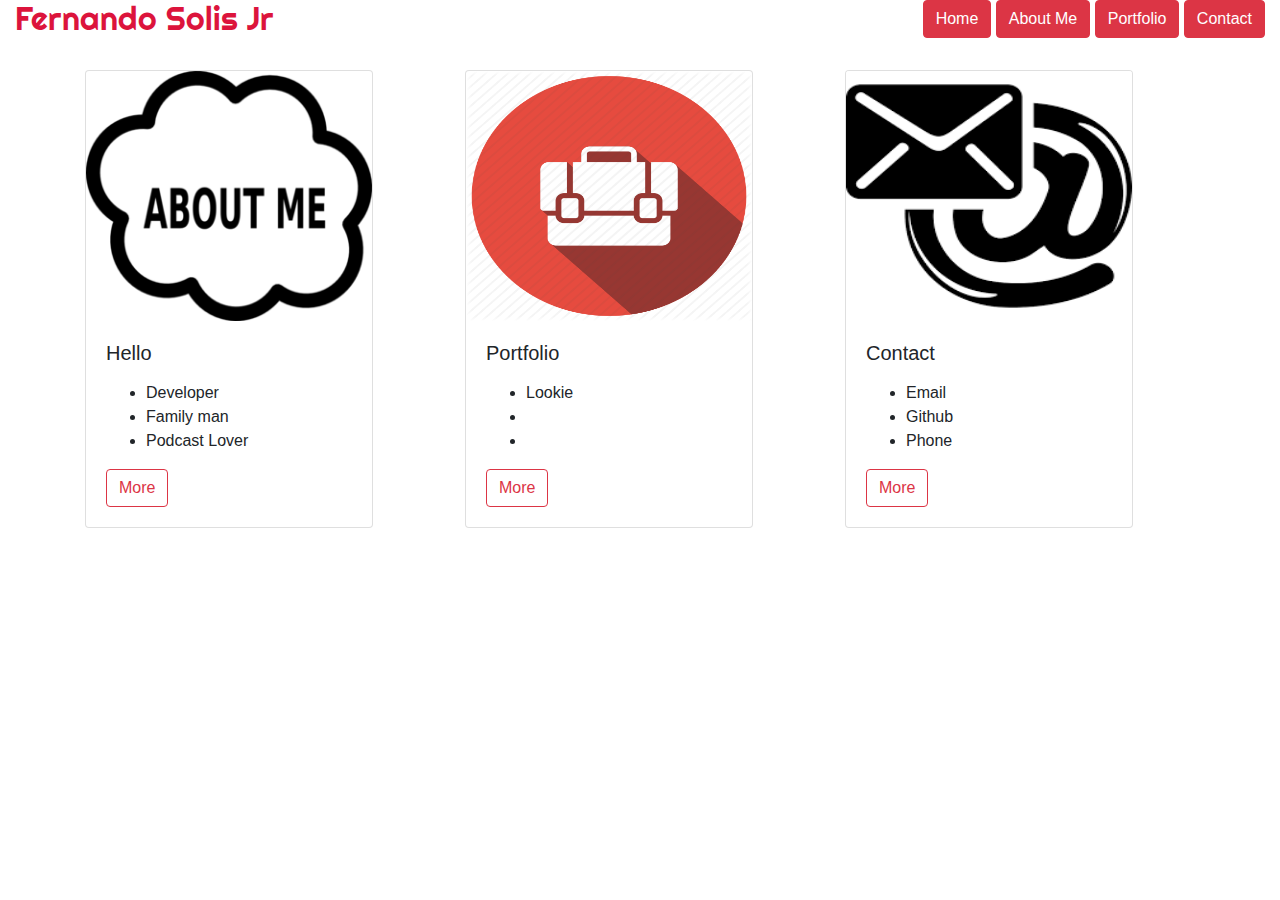
==== index.html @ 8100686f "updated portfolio but couldnt get the links to work for some reason" ====
<!DOCTYPE html>
<html lang="en">
<head>
    <meta charset="UTF-8">
    <meta name="viewport" content="width=device-width, initial-scale=1.0">
    <meta http-equiv="X-UA-Compatible" content="ie=edge">
    <!-- css -->
    <link rel="stylesheet" href="./assets/css/style.css">
    <!-- google fonts -->
    <link href="https://fonts.googleapis.com/css?family=Cabin|Dancing+Script|Righteous&display=swap" rel="stylesheet">
    <!-- bootstrap -->
    <link rel="stylesheet" href="https://stackpath.bootstrapcdn.com/bootstrap/4.3.1/css/bootstrap.min.css" integrity="sha384-ggOyR0iXCbMQv3Xipma34MD+dH/1fQ784/j6cY/iJTQUOhcWr7x9JvoRxT2MZw1T" crossorigin="anonymous">

    <title>Portfolio</title>

    
</head>
<body>
    
    <div class="container-fluid" >
    <div class ="navBar">
        <h2 class = "float-left">Fernando Solis Jr</h2>
        <span class ="float-right">
        <button type="button" class="btn btn-danger">Home</button>
        <button type="button" class="btn btn-danger">About Me</button>
        <button type="button" class="btn btn-danger">Portfolio</button>
        <button type="button" class="btn btn-danger">Contact</button>
        </span> 
    </div>
    </div>
    <div class="clearfix"></div><br>

    <div class="container">

        <div class="row">  
            <div class="col-md-4">
            <div class="card" style="width: 18rem;">
                <img src="/assets/images/aboutme.png" width="150px" height="250px" class="card-img-top" alt="...">
                <div class="card-body">
                <h5 class="card-title">Hello</h5>
                <p class="card-text">
                    <ul>
                        <li>Developer</li>
                        <li>Family man</li>
                        <li>Podcast Lover</li>
                    </ul>
                </p>
                <a href="aboutme.html" class="btn btn-outline-danger">More</a>
                </div>
            </div>
            </div>

            <div class="col-md-4">
            <div class="card" style="width: 18rem;">
                <img src="/assets/images/portfolio.png" width="150px" height="250px" class="card-img-top" alt="...">
                <div class="card-body">
                <h5 class="card-title">Portfolio</h5>
                <p class="card-text">
                <ul>
                    <li>Lookie</li>
                    <li></li>
                    <li></li>
                </ul>
                </p>
                <a href="./portfolio.html" class="btn btn-outline-danger">More</a>
                </div>
            </div>
            </div>

            <div class="col-md-4">
            <div class="card" style="width: 18rem;">
                <img src="/assets/images/contactme.png" width="150px" height="250px" class="card-img-top" alt="...">
                <div class="card-body">
                <h5 class="card-title">Contact</h5>
                <p class="card-text">
                    <ul>
                        <li>Email</li>
                        <li>Github</li>
                        <li>Phone</li>
                    </ul>
                </p>
                <a href="contact.html" class="btn btn-outline-danger">More</a>
                </div>
            </div>
            </div>
                    
        </div>
    </div>  



          
    

    

    



    <script src="https://ajax.googleapis.com/ajax/libs/jquery/3.2.1/jquery.min.js"></script>

    <script src="https://maxcdn.bootstrapcdn.com/bootstrap/3.3.7/js/bootstrap.min.js"> </script>

 

</body>
</html>
---- assets/css/style.css ----
/*          Fonts linked 
--------------------------------------------
    font-family: 'Dancing Script', cursive;
    font-family: 'Righteous', cursive;
    font-family: 'Cabin', sans-serif; 
--------------------------------------------
*/
// Mixin itself
@mixin clearfix() {
  &::after {
    display: block;
    content: "";
    clear: both;
  }
}

// Usage as a mixin
.element {
  @include clearfix;
}


h2 {
    font-family: 'Righteous', cursive;
    color: crimson;
}

.rFont {
    font-family: 'Cabin', sans-serif;
}

.qFonts {
    font-family: 'Dancing Script', cursive;
}

.navBar {
    background-color: white;
    border-bottom: tomato,solid,5px;
}
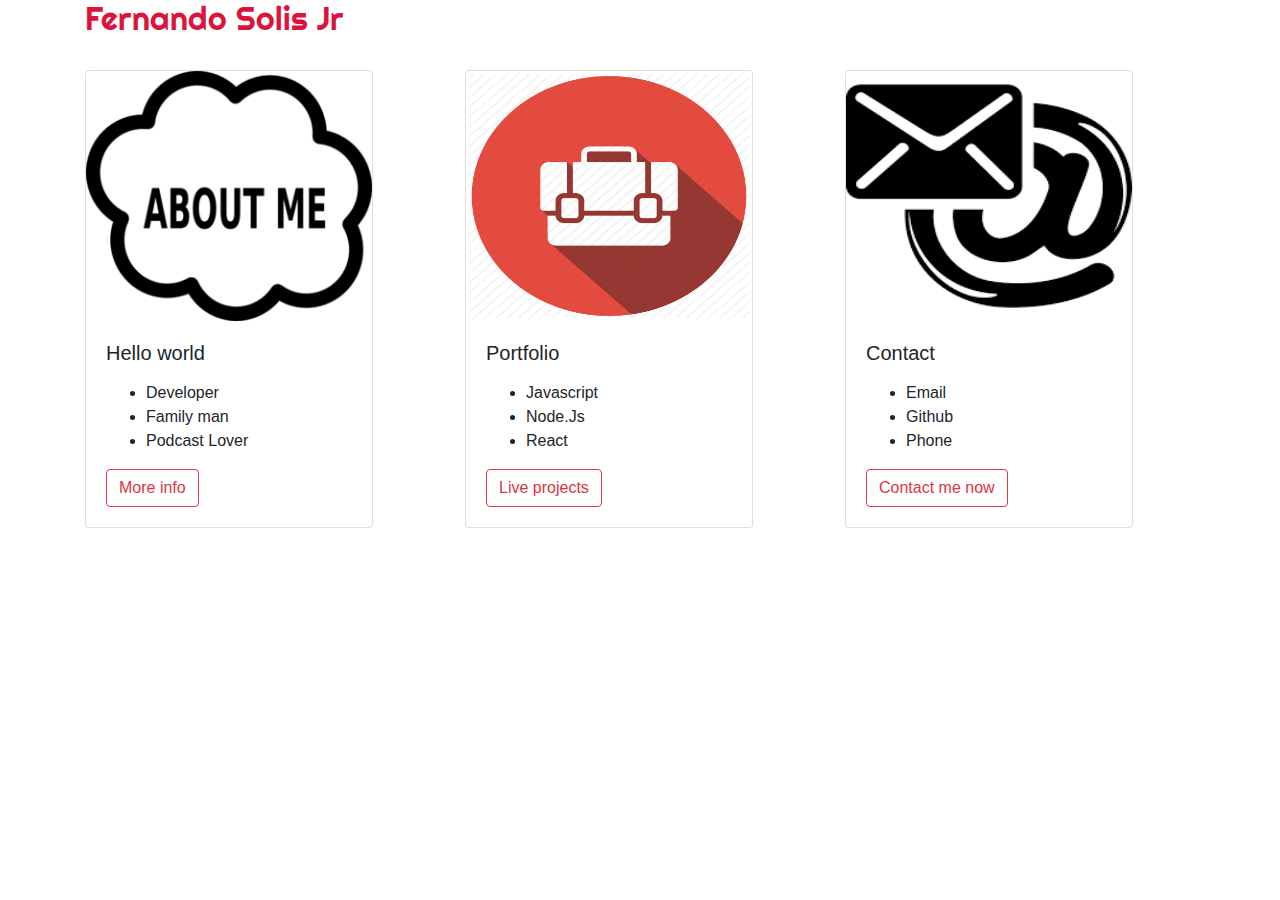
==== commit 2bf6cee5: "Fixed link issues" ====
--- a/index.html
+++ b/index.html
@@ -10,23 +10,20 @@
     <link href="https://fonts.googleapis.com/css?family=Cabin|Dancing+Script|Righteous&display=swap" rel="stylesheet">
     <!-- bootstrap -->
     <link rel="stylesheet" href="https://stackpath.bootstrapcdn.com/bootstrap/4.3.1/css/bootstrap.min.css" integrity="sha384-ggOyR0iXCbMQv3Xipma34MD+dH/1fQ784/j6cY/iJTQUOhcWr7x9JvoRxT2MZw1T" crossorigin="anonymous">
+     <!-- animation.css -->
+     <link rel="stylesheet" href="https://cdnjs.cloudflare.com/ajax/libs/animate.css/3.7.2/animate.min.css">
 
-    <title>Portfolio</title>
+    <title>Home</title>
 
     
 </head>
 <body>
     
-    <div class="container-fluid" >
-    <div class ="navBar">
-        <h2 class = "float-left">Fernando Solis Jr</h2>
-        <span class ="float-right">
-        <button type="button" class="btn btn-danger">Home</button>
-        <button type="button" class="btn btn-danger">About Me</button>
-        <button type="button" class="btn btn-danger">Portfolio</button>
-        <button type="button" class="btn btn-danger">Contact</button>
-        </span> 
-    </div>
+    <div class="container" >
+    
+    <h2 class = "float-left">Fernando Solis Jr</h2>
+        
+    
     </div>
     <div class="clearfix"></div><br>
 
@@ -35,9 +32,9 @@
         <div class="row">  
             <div class="col-md-4">
             <div class="card" style="width: 18rem;">
-                <img src="/assets/images/aboutme.png" width="150px" height="250px" class="card-img-top" alt="...">
+                <img src="./assets/images/aboutme.png" width="150px" height="250px" class="card-img-top" alt="...">
                 <div class="card-body">
-                <h5 class="card-title">Hello</h5>
+                <h5 class="card-title">Hello world</h5>
                 <p class="card-text">
                     <ul>
                         <li>Developer</li>
@@ -45,31 +42,31 @@
                         <li>Podcast Lover</li>
                     </ul>
                 </p>
-                <a href="aboutme.html" class="btn btn-outline-danger">More</a>
+                <a href="aboutme.html" class="btn btn-outline-danger">More info</a>
                 </div>
             </div>
             </div>
 
             <div class="col-md-4">
             <div class="card" style="width: 18rem;">
-                <img src="/assets/images/portfolio.png" width="150px" height="250px" class="card-img-top" alt="...">
+                <img src="./assets/images/portfolio.png" width="150px" height="250px" class="card-img-top" alt="...">
                 <div class="card-body">
                 <h5 class="card-title">Portfolio</h5>
                 <p class="card-text">
                 <ul>
-                    <li>Lookie</li>
-                    <li></li>
-                    <li></li>
+                    <li>Javascript</li>
+                    <li>Node.Js</li>
+                    <li>React</li>
                 </ul>
                 </p>
-                <a href="./portfolio.html" class="btn btn-outline-danger">More</a>
+                <a href="./portfolio.html" class="btn btn-outline-danger">Live projects</a>
                 </div>
             </div>
             </div>
 
             <div class="col-md-4">
             <div class="card" style="width: 18rem;">
-                <img src="/assets/images/contactme.png" width="150px" height="250px" class="card-img-top" alt="...">
+                <img src="./assets/images/contactme.png" width="150px" height="250px" class="card-img-top" alt="...">
                 <div class="card-body">
                 <h5 class="card-title">Contact</h5>
                 <p class="card-text">
@@ -79,7 +76,7 @@
                         <li>Phone</li>
                     </ul>
                 </p>
-                <a href="contact.html" class="btn btn-outline-danger">More</a>
+                <a href="contact.html" class="btn btn-outline-danger">Contact me now</a>
                 </div>
             </div>
             </div>
--- a/assets/css/style.css
+++ b/assets/css/style.css
@@ -5,20 +5,6 @@
     font-family: 'Cabin', sans-serif; 
 --------------------------------------------
 */
-// Mixin itself
-@mixin clearfix() {
-  &::after {
-    display: block;
-    content: "";
-    clear: both;
-  }
-}
-
-// Usage as a mixin
-.element {
-  @include clearfix;
-}
-
 
 h2 {
     font-family: 'Righteous', cursive;
@@ -33,10 +19,50 @@
     font-family: 'Dancing Script', cursive;
 }
 
-.navBar {
-    background-color: white;
-    border-bottom: tomato,solid,5px;
+.aboutMe {
+    border: tomato,solid,5px;
 }
 
+/* -------------------Animation.Css------------------------ */
 
+@keyframes jello {
+    from,
+    11.1%,
+    to {
+      transform: translate3d(0, 0, 0);
+    }
+  
+    22.2% {
+      transform: skewX(-12.5deg) skewY(-12.5deg);
+    }
+  
+    33.3% {
+      transform: skewX(6.25deg) skewY(6.25deg);
+    }
+  
+    44.4% {
+      transform: skewX(-3.125deg) skewY(-3.125deg);
+    }
+  
+    55.5% {
+      transform: skewX(1.5625deg) skewY(1.5625deg);
+    }
+  
+    66.6% {
+      transform: skewX(-0.78125deg) skewY(-0.78125deg);
+    }
+  
+    77.7% {
+      transform: skewX(0.390625deg) skewY(0.390625deg);
+    }
+  
+    88.8% {
+      transform: skewX(-0.1953125deg) skewY(-0.1953125deg);
+    }
+  }
+  
+  .jello {
+    animation-name: jello;
+    transform-origin: center;
+  }
 
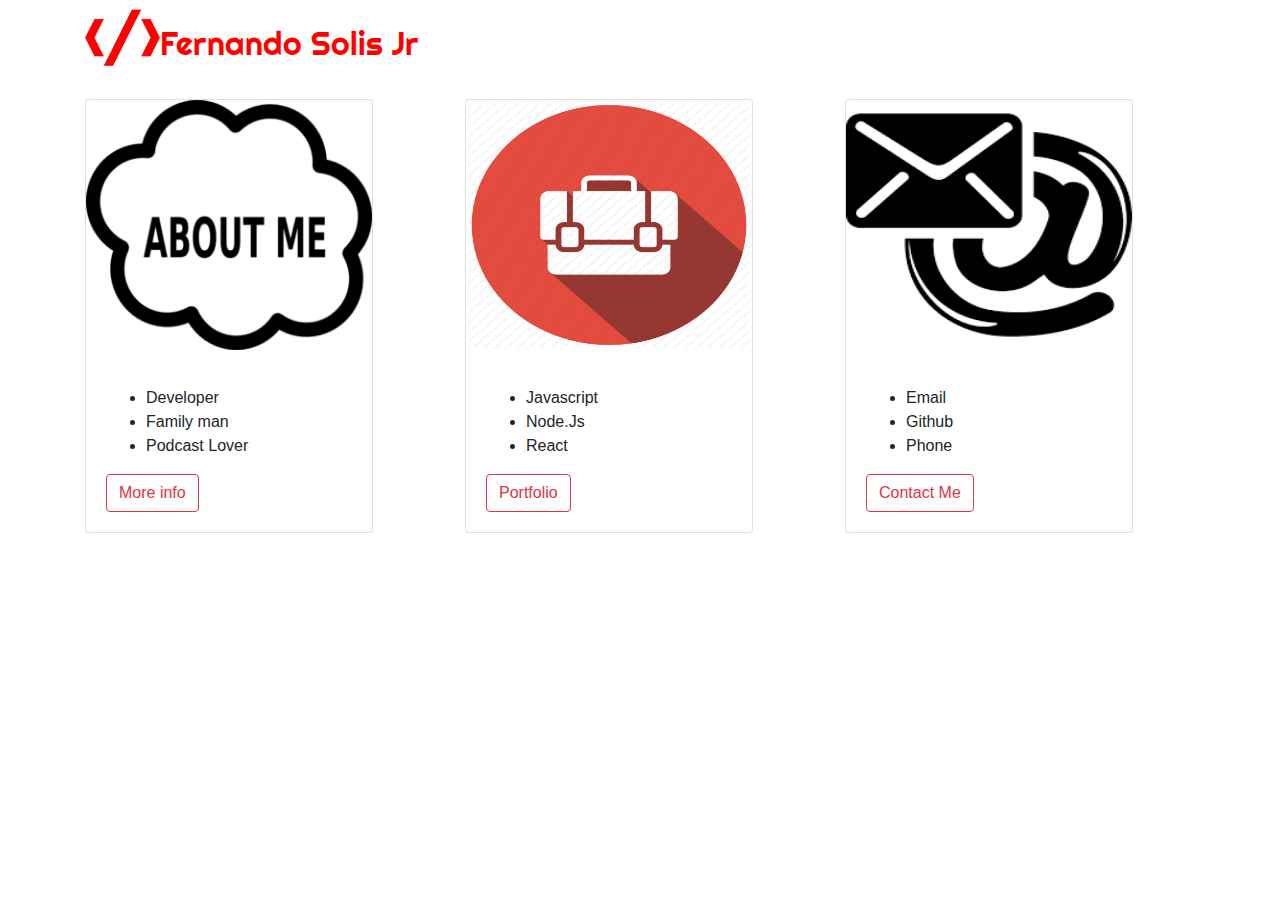
==== commit e53d7264: "Work on some layout, adjusted some icons and fixed some links" ====
--- a/index.html
+++ b/index.html
@@ -4,14 +4,15 @@
     <meta charset="UTF-8">
     <meta name="viewport" content="width=device-width, initial-scale=1.0">
     <meta http-equiv="X-UA-Compatible" content="ie=edge">
+    
     <!-- css -->
     <link rel="stylesheet" href="./assets/css/style.css">
     <!-- google fonts -->
     <link href="https://fonts.googleapis.com/css?family=Cabin|Dancing+Script|Righteous&display=swap" rel="stylesheet">
     <!-- bootstrap -->
     <link rel="stylesheet" href="https://stackpath.bootstrapcdn.com/bootstrap/4.3.1/css/bootstrap.min.css" integrity="sha384-ggOyR0iXCbMQv3Xipma34MD+dH/1fQ784/j6cY/iJTQUOhcWr7x9JvoRxT2MZw1T" crossorigin="anonymous">
-     <!-- animation.css -->
-     <link rel="stylesheet" href="https://cdnjs.cloudflare.com/ajax/libs/animate.css/3.7.2/animate.min.css">
+    <!-- animation.css -->
+    <link rel="stylesheet" href="https://cdnjs.cloudflare.com/ajax/libs/animate.css/3.7.2/animate.min.css">
 
     <title>Home</title>
 
@@ -20,10 +21,8 @@
 <body>
     
     <div class="container" >
-    
-    <h2 class = "float-left">Fernando Solis Jr</h2>
-        
-    
+    <img src="./assets/images/myicon.png" class="float-left" width="75px" height="75px" alt="">
+    <h2 class="float-left">Fernando Solis Jr</h2>
     </div>
     <div class="clearfix"></div><br>
 
@@ -34,7 +33,7 @@
             <div class="card" style="width: 18rem;">
                 <img src="./assets/images/aboutme.png" width="150px" height="250px" class="card-img-top" alt="...">
                 <div class="card-body">
-                <h5 class="card-title">Hello world</h5>
+                <h5 class="card-title"></h5>
                 <p class="card-text">
                     <ul>
                         <li>Developer</li>
@@ -51,7 +50,7 @@
             <div class="card" style="width: 18rem;">
                 <img src="./assets/images/portfolio.png" width="150px" height="250px" class="card-img-top" alt="...">
                 <div class="card-body">
-                <h5 class="card-title">Portfolio</h5>
+                <h5 class="card-title"></h5>
                 <p class="card-text">
                 <ul>
                     <li>Javascript</li>
@@ -59,7 +58,7 @@
                     <li>React</li>
                 </ul>
                 </p>
-                <a href="./portfolio.html" class="btn btn-outline-danger">Live projects</a>
+                <a href="./portfolio.html" class="btn btn-outline-danger">Portfolio</a>
                 </div>
             </div>
             </div>
@@ -68,7 +67,7 @@
             <div class="card" style="width: 18rem;">
                 <img src="./assets/images/contactme.png" width="150px" height="250px" class="card-img-top" alt="...">
                 <div class="card-body">
-                <h5 class="card-title">Contact</h5>
+                <h5 class="card-title"></h5>
                 <p class="card-text">
                     <ul>
                         <li>Email</li>
@@ -76,7 +75,7 @@
                         <li>Phone</li>
                     </ul>
                 </p>
-                <a href="contact.html" class="btn btn-outline-danger">Contact me now</a>
+                <a href="contact.html" class="btn btn-outline-danger">Contact Me</a>
                 </div>
             </div>
             </div>
--- a/assets/css/style.css
+++ b/assets/css/style.css
@@ -8,7 +8,8 @@
 
 h2 {
     font-family: 'Righteous', cursive;
-    color: crimson;
+    color: red;
+    padding-top: 25px;
 }
 
 .rFont {
